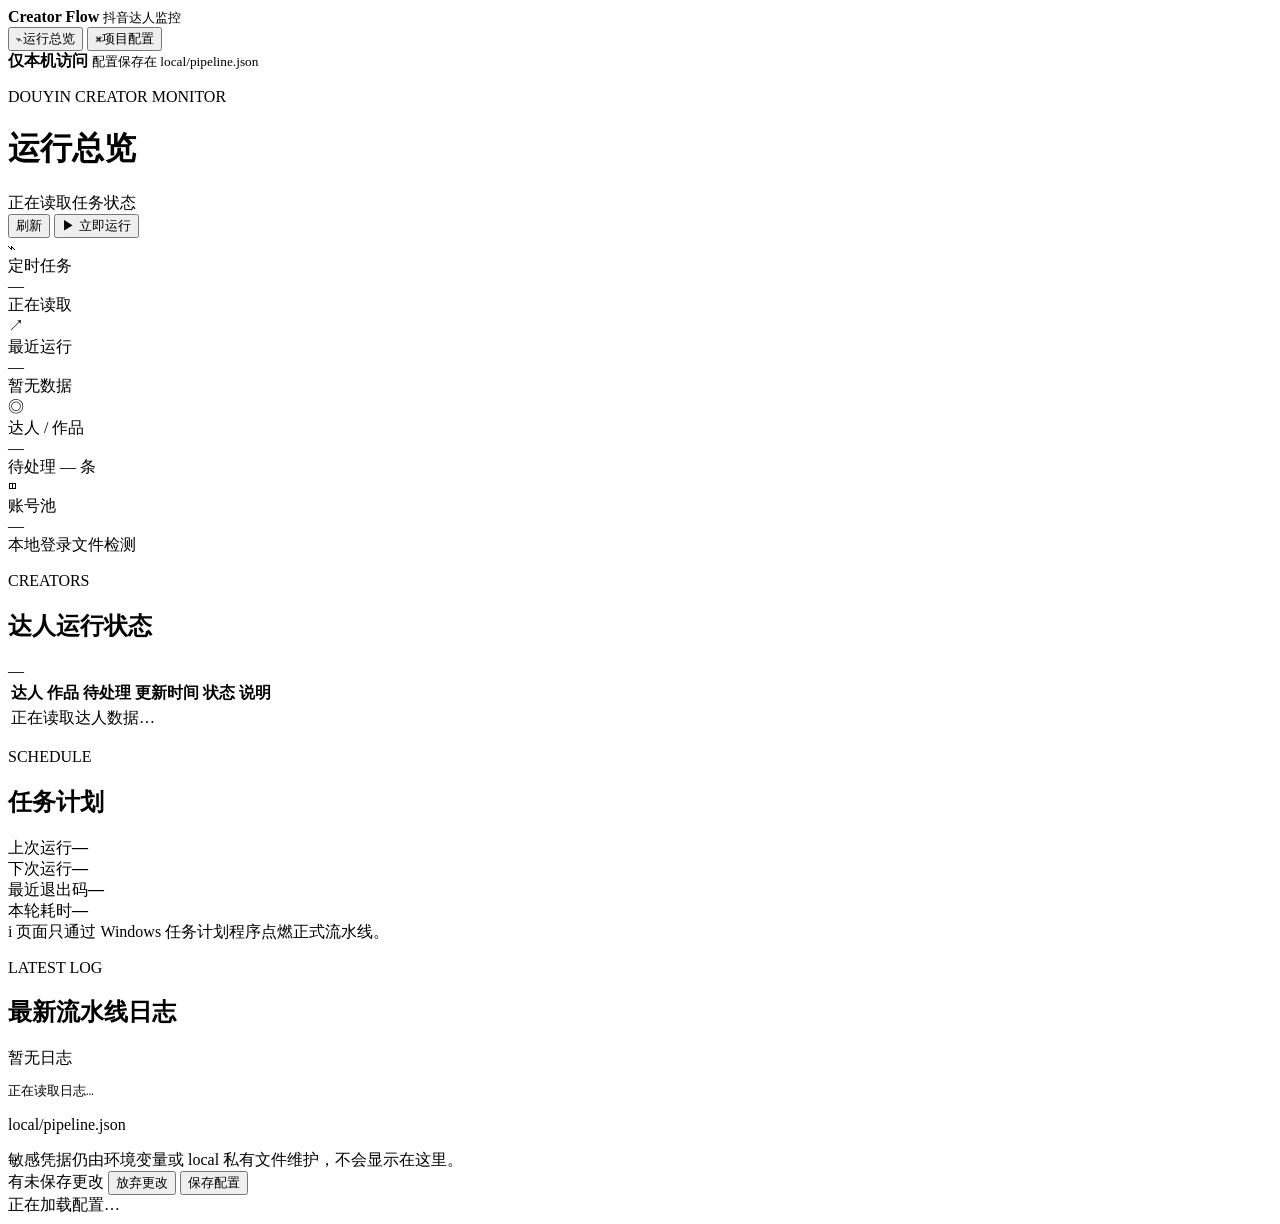
==== web/index.html @ 8add3381 "feat: add local web configuration dashboard" ====
<!doctype html>
<html lang="zh-CN">
  <head>
    <meta charset="utf-8" />
    <meta name="viewport" content="width=device-width, initial-scale=1" />
    <meta name="color-scheme" content="light" />
    <title>抖音达人监控中心</title>
    <link rel="icon" href="/favicon.svg" type="image/svg+xml" />
    <link rel="stylesheet" href="/styles.css" />
  </head>
  <body>
    <div class="app-shell">
      <aside class="sidebar">
        <div class="brand">
          <div class="brand-mark" aria-hidden="true"><span></span></div>
          <div>
            <strong>Creator Flow</strong>
            <small>抖音达人监控</small>
          </div>
        </div>

        <nav class="nav" aria-label="主导航">
          <button class="nav-item active" type="button" data-tab-target="overview">
            <span class="nav-icon">⌁</span><span>运行总览</span>
          </button>
          <button class="nav-item" type="button" data-tab-target="config">
            <span class="nav-icon">⌘</span><span>项目配置</span>
          </button>
        </nav>

        <div class="sidebar-note">
          <span class="pulse-dot"></span>
          <div>
            <strong>仅本机访问</strong>
            <small>配置保存在 local/pipeline.json</small>
          </div>
        </div>
      </aside>

      <main class="main">
        <header class="topbar">
          <div>
            <p class="eyebrow">DOUYIN CREATOR MONITOR</p>
            <h1 id="page-title">运行总览</h1>
          </div>
          <div class="top-actions">
            <div class="task-pill" id="task-pill">
              <span class="status-dot"></span>
              <span id="task-pill-text">正在读取任务状态</span>
            </div>
            <button class="button secondary" id="refresh-button" type="button">刷新</button>
            <button class="button primary" id="run-button" type="button">
              <span>▶</span> 立即运行
            </button>
          </div>
        </header>

        <section class="tab-page active" id="tab-overview">
          <div class="notice hidden" id="status-error" role="alert"></div>

          <div class="metric-grid">
            <article class="metric-card coral">
              <div class="metric-icon">⌁</div>
              <div class="metric-label">定时任务</div>
              <div class="metric-value" id="metric-task">—</div>
              <div class="metric-note" id="metric-task-note">正在读取</div>
            </article>
            <article class="metric-card blue">
              <div class="metric-icon">↗</div>
              <div class="metric-label">最近运行</div>
              <div class="metric-value" id="metric-run">—</div>
              <div class="metric-note" id="metric-run-note">暂无数据</div>
            </article>
            <article class="metric-card violet">
              <div class="metric-icon">◎</div>
              <div class="metric-label">达人 / 作品</div>
              <div class="metric-value" id="metric-creators">—</div>
              <div class="metric-note" id="metric-creators-note">待处理 — 条</div>
            </article>
            <article class="metric-card green">
              <div class="metric-icon">◫</div>
              <div class="metric-label">账号池</div>
              <div class="metric-value" id="metric-accounts">—</div>
              <div class="metric-note">本地登录文件检测</div>
            </article>
          </div>

          <div class="overview-grid">
            <section class="panel creators-panel">
              <div class="panel-header">
                <div>
                  <p class="panel-kicker">CREATORS</p>
                  <h2>达人运行状态</h2>
                </div>
                <span class="panel-meta" id="creator-summary">—</span>
              </div>
              <div class="table-wrap">
                <table>
                  <thead>
                    <tr>
                      <th>达人</th>
                      <th>作品</th>
                      <th>待处理</th>
                      <th>更新时间</th>
                      <th>状态</th>
                      <th>说明</th>
                    </tr>
                  </thead>
                  <tbody id="creator-table-body">
                    <tr><td colspan="6" class="empty-cell">正在读取达人数据…</td></tr>
                  </tbody>
                </table>
              </div>
            </section>

            <section class="panel schedule-panel">
              <div class="panel-header compact">
                <div>
                  <p class="panel-kicker">SCHEDULE</p>
                  <h2>任务计划</h2>
                </div>
              </div>
              <div class="schedule-list">
                <div><span>上次运行</span><strong id="schedule-last">—</strong></div>
                <div><span>下次运行</span><strong id="schedule-next">—</strong></div>
                <div><span>最近退出码</span><strong id="schedule-code">—</strong></div>
                <div><span>本轮耗时</span><strong id="schedule-duration">—</strong></div>
              </div>
              <div class="schedule-hint">
                <span>i</span>
                页面只通过 Windows 任务计划程序点燃正式流水线。
              </div>
            </section>
          </div>

          <section class="panel log-panel">
            <div class="panel-header compact">
              <div>
                <p class="panel-kicker">LATEST LOG</p>
                <h2>最新流水线日志</h2>
              </div>
              <span class="panel-meta mono" id="log-name">暂无日志</span>
            </div>
            <pre id="log-output">正在读取日志…</pre>
          </section>
        </section>

        <section class="tab-page" id="tab-config">
          <div class="config-toolbar">
            <div>
              <p id="config-path">local/pipeline.json</p>
              <span>敏感凭据仍由环境变量或 local 私有文件维护，不会显示在这里。</span>
            </div>
            <div class="toolbar-actions">
              <span class="unsaved hidden" id="unsaved-badge">有未保存更改</span>
              <button class="button secondary" id="reload-config-button" type="button">放弃更改</button>
              <button class="button primary" id="save-config-button" type="button">保存配置</button>
            </div>
          </div>
          <div class="notice hidden" id="config-notice" role="status"></div>
          <form id="config-form" autocomplete="off">
            <div class="config-loading">正在加载配置…</div>
          </form>
        </section>
      </main>
    </div>

    <div class="toast-stack" id="toast-stack" aria-live="polite"></div>
    <script src="/app.js"></script>
  </body>
</html>
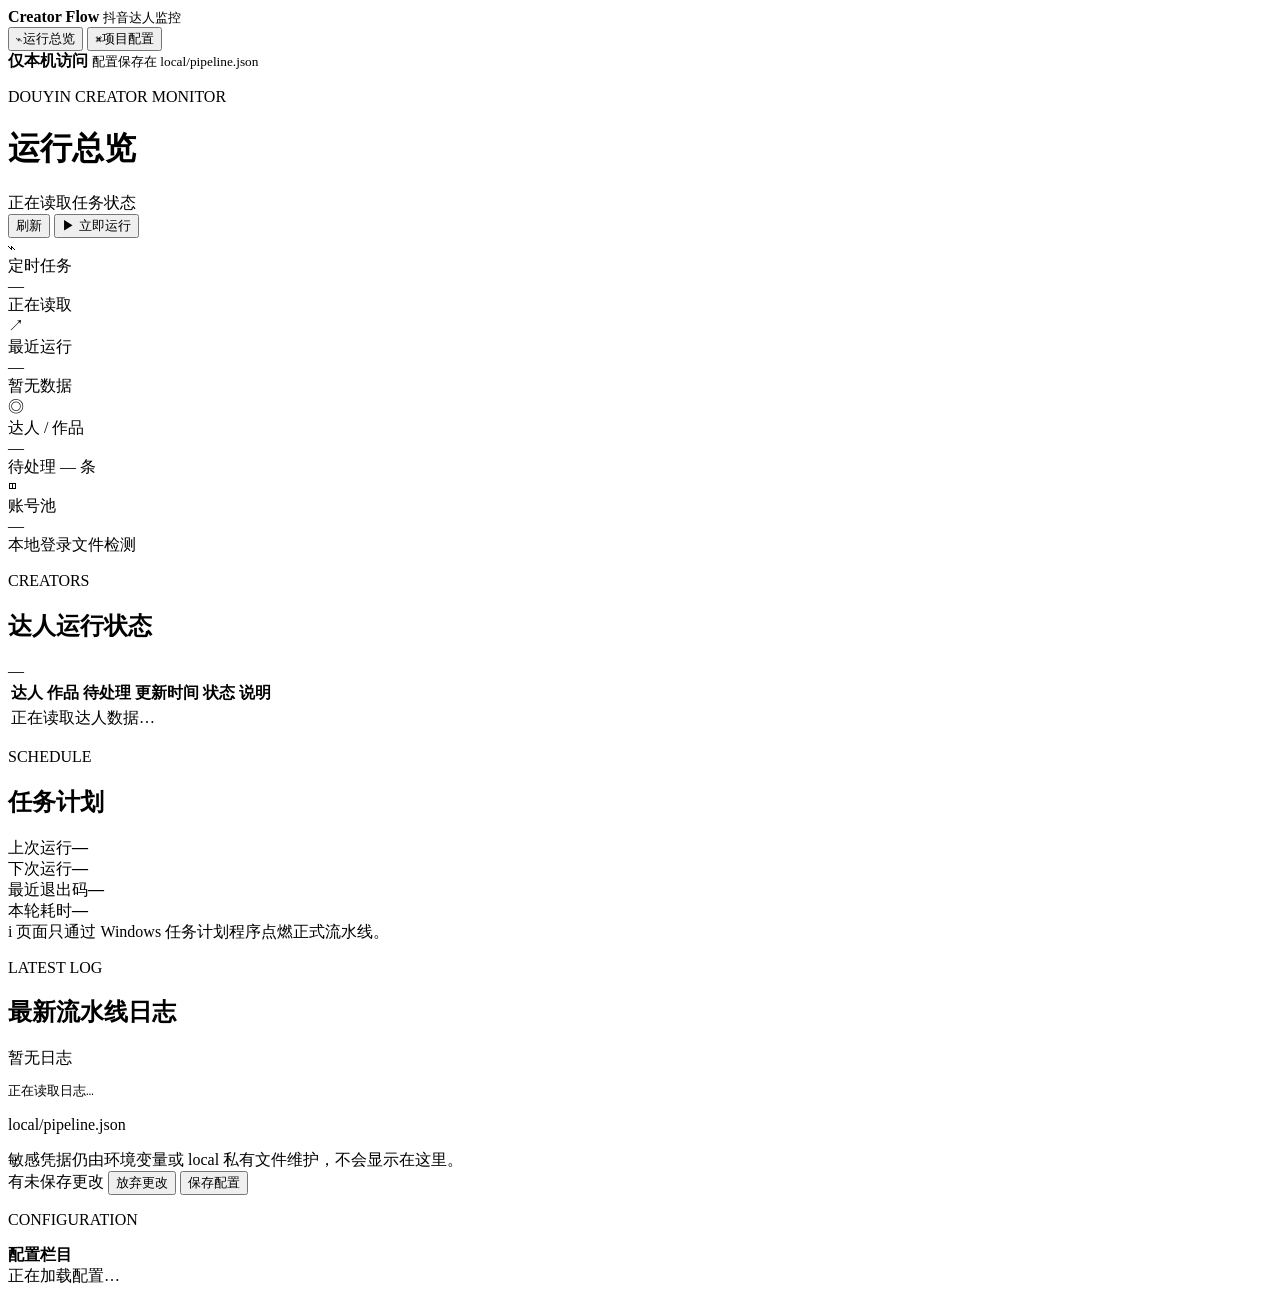
==== commit 990acec1: "feat: add categorized config and account pool management" ====
--- a/web/index.html
+++ b/web/index.html
@@ -158,9 +158,20 @@
             </div>
           </div>
           <div class="notice hidden" id="config-notice" role="status"></div>
-          <form id="config-form" autocomplete="off">
-            <div class="config-loading">正在加载配置…</div>
-          </form>
+          <div class="config-workspace">
+            <aside class="config-category-sidebar">
+              <div class="config-category-heading">
+                <p>CONFIGURATION</p>
+                <strong>配置栏目</strong>
+              </div>
+              <nav id="config-category-nav" aria-label="配置栏目"></nav>
+            </aside>
+            <form id="config-form" autocomplete="off">
+              <div id="config-category-content">
+                <div class="config-loading">正在加载配置…</div>
+              </div>
+            </form>
+          </div>
         </section>
       </main>
     </div>
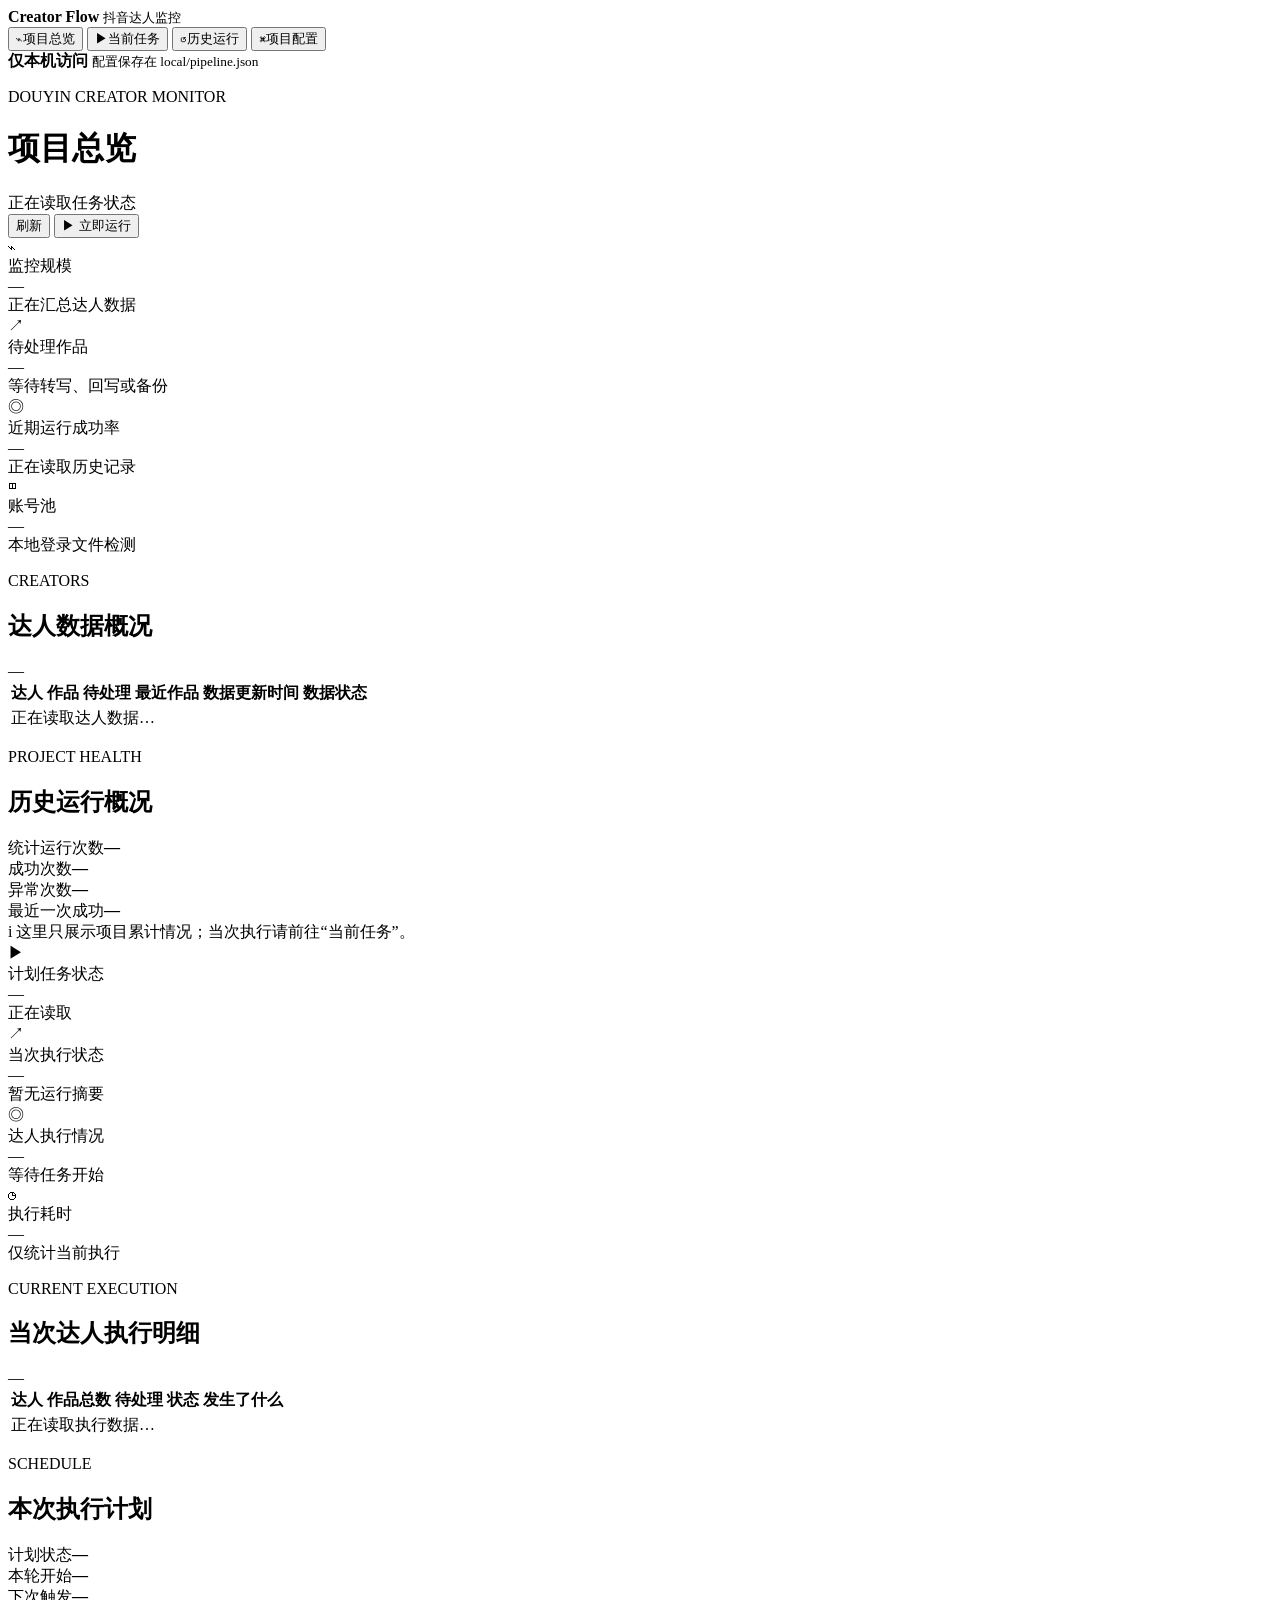
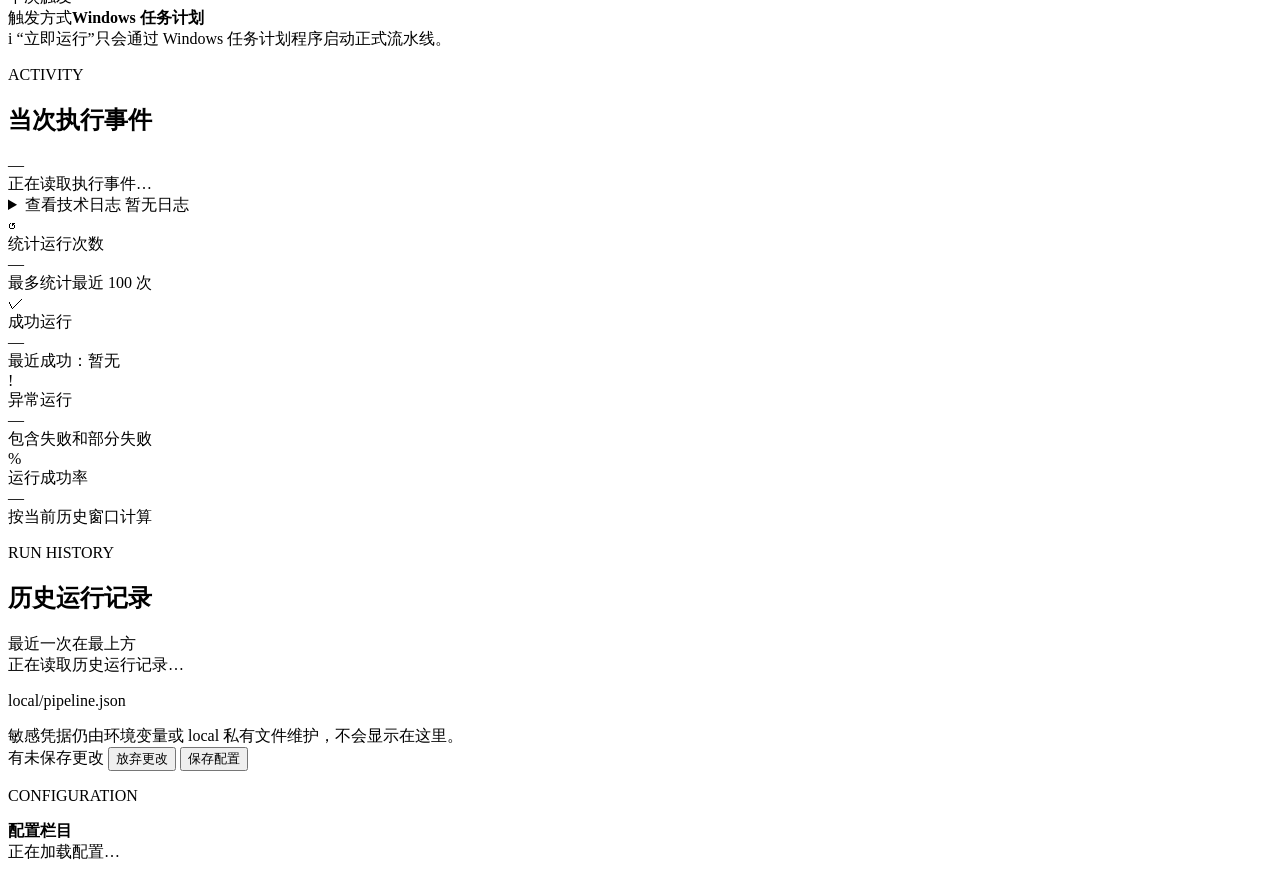
==== commit 2ff93107: "feat: improve dashboard history and browser controls" ====
--- a/web/index.html
+++ b/web/index.html
@@ -21,7 +21,13 @@
 
         <nav class="nav" aria-label="主导航">
           <button class="nav-item active" type="button" data-tab-target="overview">
-            <span class="nav-icon">⌁</span><span>运行总览</span>
+            <span class="nav-icon">⌁</span><span>项目总览</span>
+          </button>
+          <button class="nav-item" type="button" data-tab-target="current">
+            <span class="nav-icon">▶</span><span>当前任务</span>
+          </button>
+          <button class="nav-item" type="button" data-tab-target="history">
+            <span class="nav-icon">↺</span><span>历史运行</span>
           </button>
           <button class="nav-item" type="button" data-tab-target="config">
             <span class="nav-icon">⌘</span><span>项目配置</span>
@@ -41,7 +47,7 @@
         <header class="topbar">
           <div>
             <p class="eyebrow">DOUYIN CREATOR MONITOR</p>
-            <h1 id="page-title">运行总览</h1>
+            <h1 id="page-title">项目总览</h1>
           </div>
           <div class="top-actions">
             <div class="task-pill" id="task-pill">
@@ -61,21 +67,21 @@
           <div class="metric-grid">
             <article class="metric-card coral">
               <div class="metric-icon">⌁</div>
-              <div class="metric-label">定时任务</div>
-              <div class="metric-value" id="metric-task">—</div>
-              <div class="metric-note" id="metric-task-note">正在读取</div>
+              <div class="metric-label">监控规模</div>
+              <div class="metric-value" id="metric-creators">—</div>
+              <div class="metric-note" id="metric-creators-note">正在汇总达人数据</div>
             </article>
             <article class="metric-card blue">
               <div class="metric-icon">↗</div>
-              <div class="metric-label">最近运行</div>
-              <div class="metric-value" id="metric-run">—</div>
-              <div class="metric-note" id="metric-run-note">暂无数据</div>
+              <div class="metric-label">待处理作品</div>
+              <div class="metric-value" id="metric-pending">—</div>
+              <div class="metric-note">等待转写、回写或备份</div>
             </article>
             <article class="metric-card violet">
               <div class="metric-icon">◎</div>
-              <div class="metric-label">达人 / 作品</div>
-              <div class="metric-value" id="metric-creators">—</div>
-              <div class="metric-note" id="metric-creators-note">待处理 — 条</div>
+              <div class="metric-label">近期运行成功率</div>
+              <div class="metric-value" id="metric-history-rate">—</div>
+              <div class="metric-note" id="metric-history-note">正在读取历史记录</div>
             </article>
             <article class="metric-card green">
               <div class="metric-icon">◫</div>
@@ -90,7 +96,7 @@
               <div class="panel-header">
                 <div>
                   <p class="panel-kicker">CREATORS</p>
-                  <h2>达人运行状态</h2>
+                  <h2>达人数据概况</h2>
                 </div>
                 <span class="panel-meta" id="creator-summary">—</span>
               </div>
@@ -101,9 +107,9 @@
                       <th>达人</th>
                       <th>作品</th>
                       <th>待处理</th>
-                      <th>更新时间</th>
-                      <th>状态</th>
-                      <th>说明</th>
+                      <th>最近作品</th>
+                      <th>数据更新时间</th>
+                      <th>数据状态</th>
                     </tr>
                   </thead>
                   <tbody id="creator-table-body">
@@ -116,32 +122,159 @@
             <section class="panel schedule-panel">
               <div class="panel-header compact">
                 <div>
-                  <p class="panel-kicker">SCHEDULE</p>
-                  <h2>任务计划</h2>
+                  <p class="panel-kicker">PROJECT HEALTH</p>
+                  <h2>历史运行概况</h2>
                 </div>
               </div>
               <div class="schedule-list">
-                <div><span>上次运行</span><strong id="schedule-last">—</strong></div>
-                <div><span>下次运行</span><strong id="schedule-next">—</strong></div>
-                <div><span>最近退出码</span><strong id="schedule-code">—</strong></div>
-                <div><span>本轮耗时</span><strong id="schedule-duration">—</strong></div>
+                <div><span>统计运行次数</span><strong id="overview-history-total">—</strong></div>
+                <div><span>成功次数</span><strong id="overview-history-success">—</strong></div>
+                <div><span>异常次数</span><strong id="overview-history-issues">—</strong></div>
+                <div><span>最近一次成功</span><strong id="overview-latest-success">—</strong></div>
               </div>
               <div class="schedule-hint">
                 <span>i</span>
-                页面只通过 Windows 任务计划程序点燃正式流水线。
+                这里只展示项目累计情况；当次执行请前往“当前任务”。
               </div>
             </section>
           </div>
-
-          <section class="panel log-panel">
+        </section>
+
+        <section class="tab-page" id="tab-current">
+          <div class="metric-grid">
+            <article class="metric-card coral">
+              <div class="metric-icon">▶</div>
+              <div class="metric-label">计划任务状态</div>
+              <div class="metric-value" id="current-task-state">—</div>
+              <div class="metric-note" id="current-task-note">正在读取</div>
+            </article>
+            <article class="metric-card blue">
+              <div class="metric-icon">↗</div>
+              <div class="metric-label">当次执行状态</div>
+              <div class="metric-value" id="current-run-status">—</div>
+              <div class="metric-note" id="current-run-note">暂无运行摘要</div>
+            </article>
+            <article class="metric-card violet">
+              <div class="metric-icon">◎</div>
+              <div class="metric-label">达人执行情况</div>
+              <div class="metric-value" id="current-creator-result">—</div>
+              <div class="metric-note" id="current-creator-result-note">等待任务开始</div>
+            </article>
+            <article class="metric-card green">
+              <div class="metric-icon">◷</div>
+              <div class="metric-label">执行耗时</div>
+              <div class="metric-value" id="current-duration">—</div>
+              <div class="metric-note">仅统计当前执行</div>
+            </article>
+          </div>
+
+          <div class="overview-grid">
+            <section class="panel creators-panel">
+              <div class="panel-header">
+                <div>
+                  <p class="panel-kicker">CURRENT EXECUTION</p>
+                  <h2>当次达人执行明细</h2>
+                </div>
+                <span class="panel-meta" id="current-creator-summary">—</span>
+              </div>
+              <div class="table-wrap">
+                <table>
+                  <thead>
+                    <tr>
+                      <th>达人</th>
+                      <th>作品总数</th>
+                      <th>待处理</th>
+                      <th>状态</th>
+                      <th>发生了什么</th>
+                    </tr>
+                  </thead>
+                  <tbody id="current-creator-table-body">
+                    <tr><td colspan="5" class="empty-cell">正在读取执行数据…</td></tr>
+                  </tbody>
+                </table>
+              </div>
+            </section>
+
+            <section class="panel schedule-panel">
+              <div class="panel-header compact">
+                <div>
+                  <p class="panel-kicker">SCHEDULE</p>
+                  <h2>本次执行计划</h2>
+                </div>
+              </div>
+              <div class="schedule-list">
+                <div><span>计划状态</span><strong id="schedule-state">—</strong></div>
+                <div><span>本轮开始</span><strong id="schedule-start">—</strong></div>
+                <div><span>下次触发</span><strong id="schedule-next">—</strong></div>
+                <div><span>触发方式</span><strong>Windows 任务计划</strong></div>
+              </div>
+              <div class="schedule-hint">
+                <span>i</span>
+                “立即运行”只会通过 Windows 任务计划程序启动正式流水线。
+              </div>
+            </section>
+          </div>
+
+          <section class="panel activity-panel">
             <div class="panel-header compact">
               <div>
-                <p class="panel-kicker">LATEST LOG</p>
-                <h2>最新流水线日志</h2>
-              </div>
-              <span class="panel-meta mono" id="log-name">暂无日志</span>
-            </div>
-            <pre id="log-output">正在读取日志…</pre>
+                <p class="panel-kicker">ACTIVITY</p>
+                <h2>当次执行事件</h2>
+              </div>
+              <span class="panel-meta" id="activity-count">—</span>
+            </div>
+            <div class="activity-timeline" id="activity-timeline">
+              <div class="empty-cell">正在读取执行事件…</div>
+            </div>
+          </section>
+
+          <section class="panel log-panel">
+            <details>
+              <summary>查看技术日志 <span class="mono" id="log-name">暂无日志</span></summary>
+              <pre id="log-output">正在读取日志…</pre>
+            </details>
+          </section>
+        </section>
+
+        <section class="tab-page" id="tab-history">
+          <div class="metric-grid">
+            <article class="metric-card coral">
+              <div class="metric-icon">↺</div>
+              <div class="metric-label">统计运行次数</div>
+              <div class="metric-value" id="history-total">—</div>
+              <div class="metric-note">最多统计最近 100 次</div>
+            </article>
+            <article class="metric-card green">
+              <div class="metric-icon">✓</div>
+              <div class="metric-label">成功运行</div>
+              <div class="metric-value" id="history-success">—</div>
+              <div class="metric-note" id="history-latest-success">最近成功：暂无</div>
+            </article>
+            <article class="metric-card coral">
+              <div class="metric-icon">!</div>
+              <div class="metric-label">异常运行</div>
+              <div class="metric-value" id="history-issues">—</div>
+              <div class="metric-note">包含失败和部分失败</div>
+            </article>
+            <article class="metric-card violet">
+              <div class="metric-icon">%</div>
+              <div class="metric-label">运行成功率</div>
+              <div class="metric-value" id="history-rate">—</div>
+              <div class="metric-note">按当前历史窗口计算</div>
+            </article>
+          </div>
+
+          <section class="panel history-panel">
+            <div class="panel-header">
+              <div>
+                <p class="panel-kicker">RUN HISTORY</p>
+                <h2>历史运行记录</h2>
+              </div>
+              <span class="panel-meta">最近一次在最上方</span>
+            </div>
+            <div class="history-list" id="history-list">
+              <div class="empty-cell">正在读取历史运行记录…</div>
+            </div>
           </section>
         </section>
 
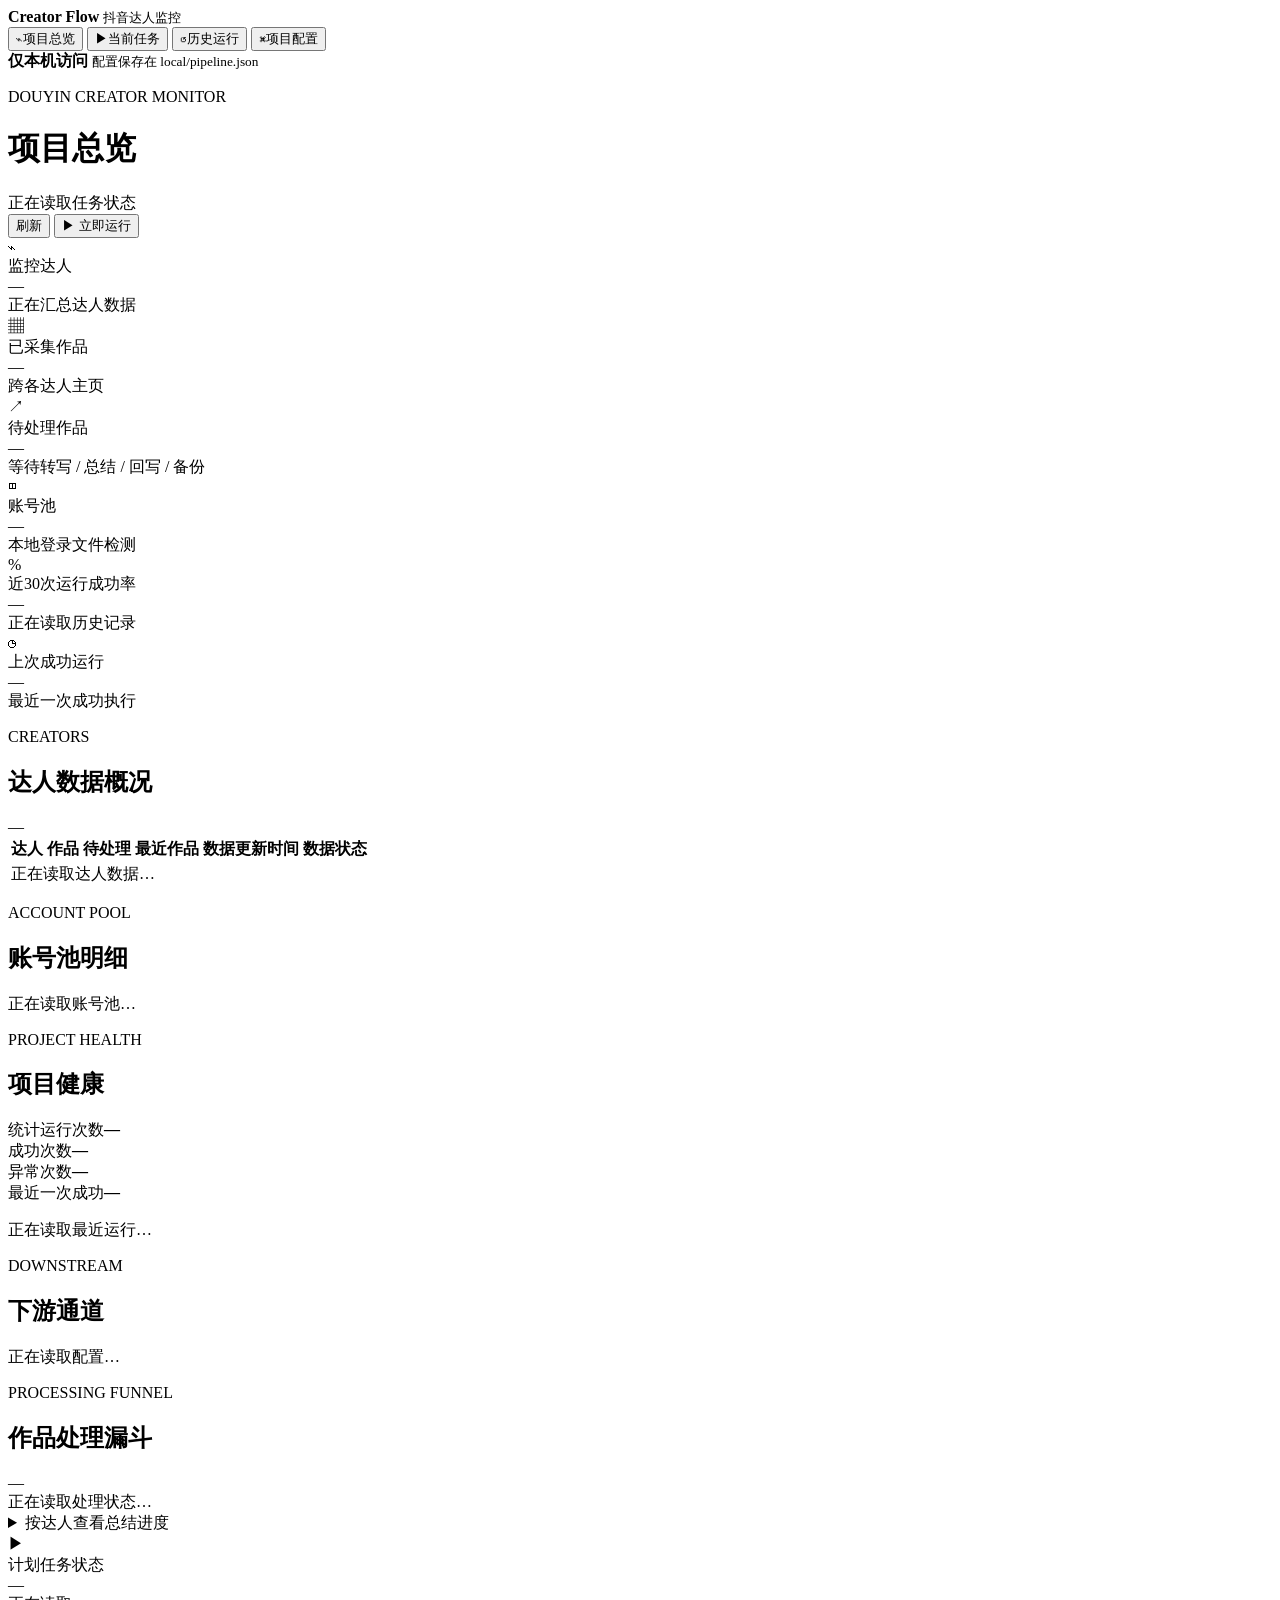
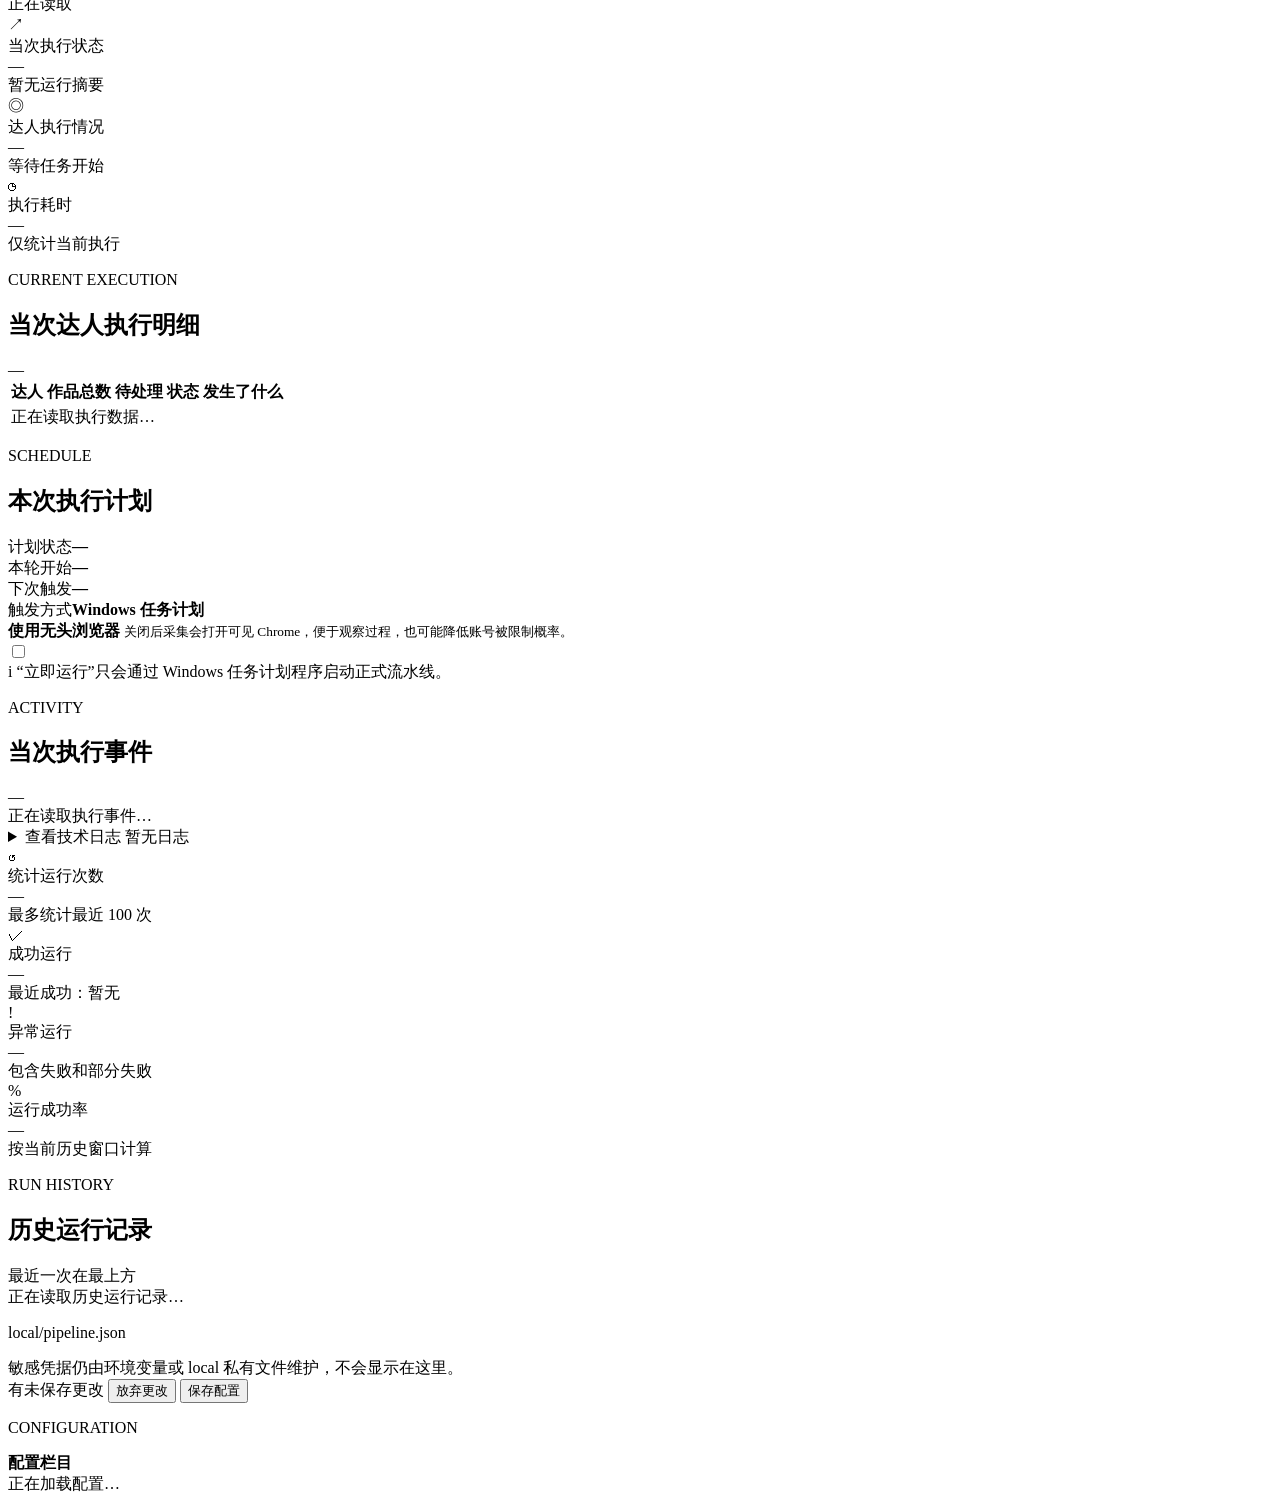
==== commit 4feffed2: "feat: manage ordered account pool in dashboard" ====
--- a/web/index.html
+++ b/web/index.html
@@ -64,30 +64,44 @@
         <section class="tab-page active" id="tab-overview">
           <div class="notice hidden" id="status-error" role="alert"></div>
 
+          <div class="alert-strip hidden" id="overview-alerts" aria-live="polite"></div>
+
           <div class="metric-grid">
             <article class="metric-card coral">
               <div class="metric-icon">⌁</div>
-              <div class="metric-label">监控规模</div>
+              <div class="metric-label">监控达人</div>
               <div class="metric-value" id="metric-creators">—</div>
               <div class="metric-note" id="metric-creators-note">正在汇总达人数据</div>
             </article>
             <article class="metric-card blue">
+              <div class="metric-icon">▦</div>
+              <div class="metric-label">已采集作品</div>
+              <div class="metric-value" id="metric-works">—</div>
+              <div class="metric-note" id="metric-works-note">跨各达人主页</div>
+            </article>
+            <article class="metric-card violet">
               <div class="metric-icon">↗</div>
               <div class="metric-label">待处理作品</div>
               <div class="metric-value" id="metric-pending">—</div>
-              <div class="metric-note">等待转写、回写或备份</div>
-            </article>
-            <article class="metric-card violet">
-              <div class="metric-icon">◎</div>
-              <div class="metric-label">近期运行成功率</div>
-              <div class="metric-value" id="metric-history-rate">—</div>
-              <div class="metric-note" id="metric-history-note">正在读取历史记录</div>
+              <div class="metric-note">等待转写 / 总结 / 回写 / 备份</div>
             </article>
             <article class="metric-card green">
               <div class="metric-icon">◫</div>
               <div class="metric-label">账号池</div>
               <div class="metric-value" id="metric-accounts">—</div>
-              <div class="metric-note">本地登录文件检测</div>
+              <div class="metric-note" id="metric-accounts-note">本地登录文件检测</div>
+            </article>
+            <article class="metric-card amber">
+              <div class="metric-icon">%</div>
+              <div class="metric-label">近30次运行成功率</div>
+              <div class="metric-value" id="metric-history-rate">—</div>
+              <div class="metric-note" id="metric-history-note">正在读取历史记录</div>
+            </article>
+            <article class="metric-card blue">
+              <div class="metric-icon">◷</div>
+              <div class="metric-label">上次成功运行</div>
+              <div class="metric-value" id="metric-last-success">—</div>
+              <div class="metric-note" id="metric-last-success-note">最近一次成功执行</div>
             </article>
           </div>
 
@@ -119,25 +133,65 @@
               </div>
             </section>
 
-            <section class="panel schedule-panel">
-              <div class="panel-header compact">
-                <div>
-                  <p class="panel-kicker">PROJECT HEALTH</p>
-                  <h2>历史运行概况</h2>
-                </div>
-              </div>
-              <div class="schedule-list">
-                <div><span>统计运行次数</span><strong id="overview-history-total">—</strong></div>
-                <div><span>成功次数</span><strong id="overview-history-success">—</strong></div>
-                <div><span>异常次数</span><strong id="overview-history-issues">—</strong></div>
-                <div><span>最近一次成功</span><strong id="overview-latest-success">—</strong></div>
-              </div>
-              <div class="schedule-hint">
-                <span>i</span>
-                这里只展示项目累计情况；当次执行请前往“当前任务”。
+            <section class="panel side-panel">
+              <div class="panel-block">
+                <div class="panel-header compact">
+                  <div>
+                    <p class="panel-kicker">ACCOUNT POOL</p>
+                    <h2>账号池明细</h2>
+                  </div>
+                </div>
+                <div class="account-detail-list" id="overview-account-list">
+                  <div class="empty-cell">正在读取账号池…</div>
+                </div>
+              </div>
+
+              <div class="panel-block">
+                <div class="panel-header compact">
+                  <div>
+                    <p class="panel-kicker">PROJECT HEALTH</p>
+                    <h2>项目健康</h2>
+                  </div>
+                </div>
+                <div class="health-stats">
+                  <div><span>统计运行次数</span><strong id="overview-history-total">—</strong></div>
+                  <div><span>成功次数</span><strong id="overview-history-success">—</strong></div>
+                  <div><span>异常次数</span><strong id="overview-history-issues">—</strong></div>
+                  <div><span>最近一次成功</span><strong id="overview-latest-success">—</strong></div>
+                </div>
+                <p class="health-headline" id="overview-health-headline">正在读取最近运行…</p>
+              </div>
+
+              <div class="panel-block">
+                <div class="panel-header compact">
+                  <div>
+                    <p class="panel-kicker">DOWNSTREAM</p>
+                    <h2>下游通道</h2>
+                  </div>
+                </div>
+                <div class="channel-list" id="overview-channels">
+                  <div class="empty-cell">正在读取配置…</div>
+                </div>
               </div>
             </section>
           </div>
+
+          <section class="panel funnel-panel">
+            <div class="panel-header compact">
+              <div>
+                <p class="panel-kicker">PROCESSING FUNNEL</p>
+                <h2>作品处理漏斗</h2>
+              </div>
+              <span class="panel-meta" id="funnel-total">—</span>
+            </div>
+            <div class="funnel-bars" id="funnel-bars">
+              <div class="empty-cell">正在读取处理状态…</div>
+            </div>
+            <details class="funnel-detail">
+              <summary>按达人查看总结进度</summary>
+              <div class="funnel-creators" id="funnel-creators"></div>
+            </details>
+          </section>
         </section>
 
         <section class="tab-page" id="tab-current">
@@ -208,6 +262,16 @@
                 <div><span>下次触发</span><strong id="schedule-next">—</strong></div>
                 <div><span>触发方式</span><strong>Windows 任务计划</strong></div>
               </div>
+              <div class="current-headless-control switch-field">
+                <div>
+                  <strong>使用无头浏览器</strong>
+                  <small>关闭后采集会打开可见 Chrome，便于观察过程，也可能降低账号被限制概率。</small>
+                </div>
+                <label class="switch">
+                  <input type="checkbox" id="headless-toggle">
+                  <span></span>
+                </label>
+              </div>
               <div class="schedule-hint">
                 <span>i</span>
                 “立即运行”只会通过 Windows 任务计划程序启动正式流水线。
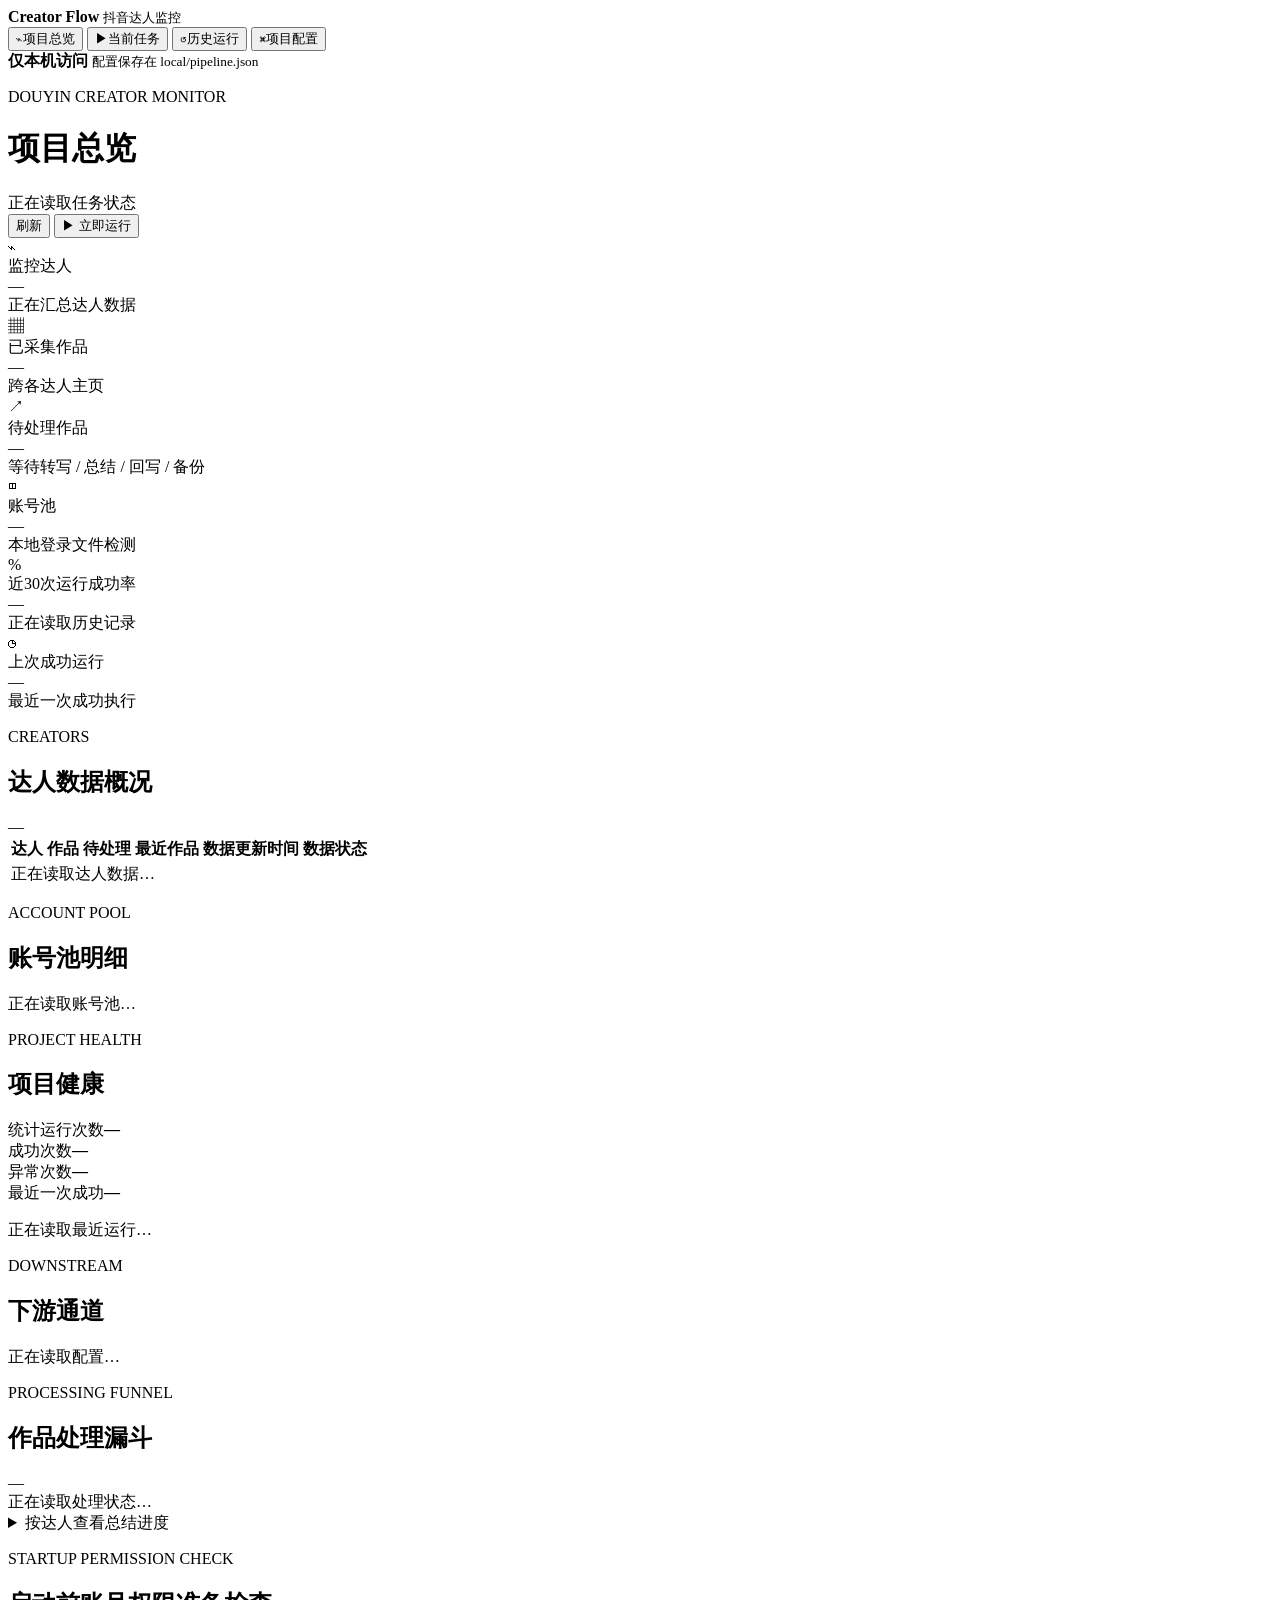
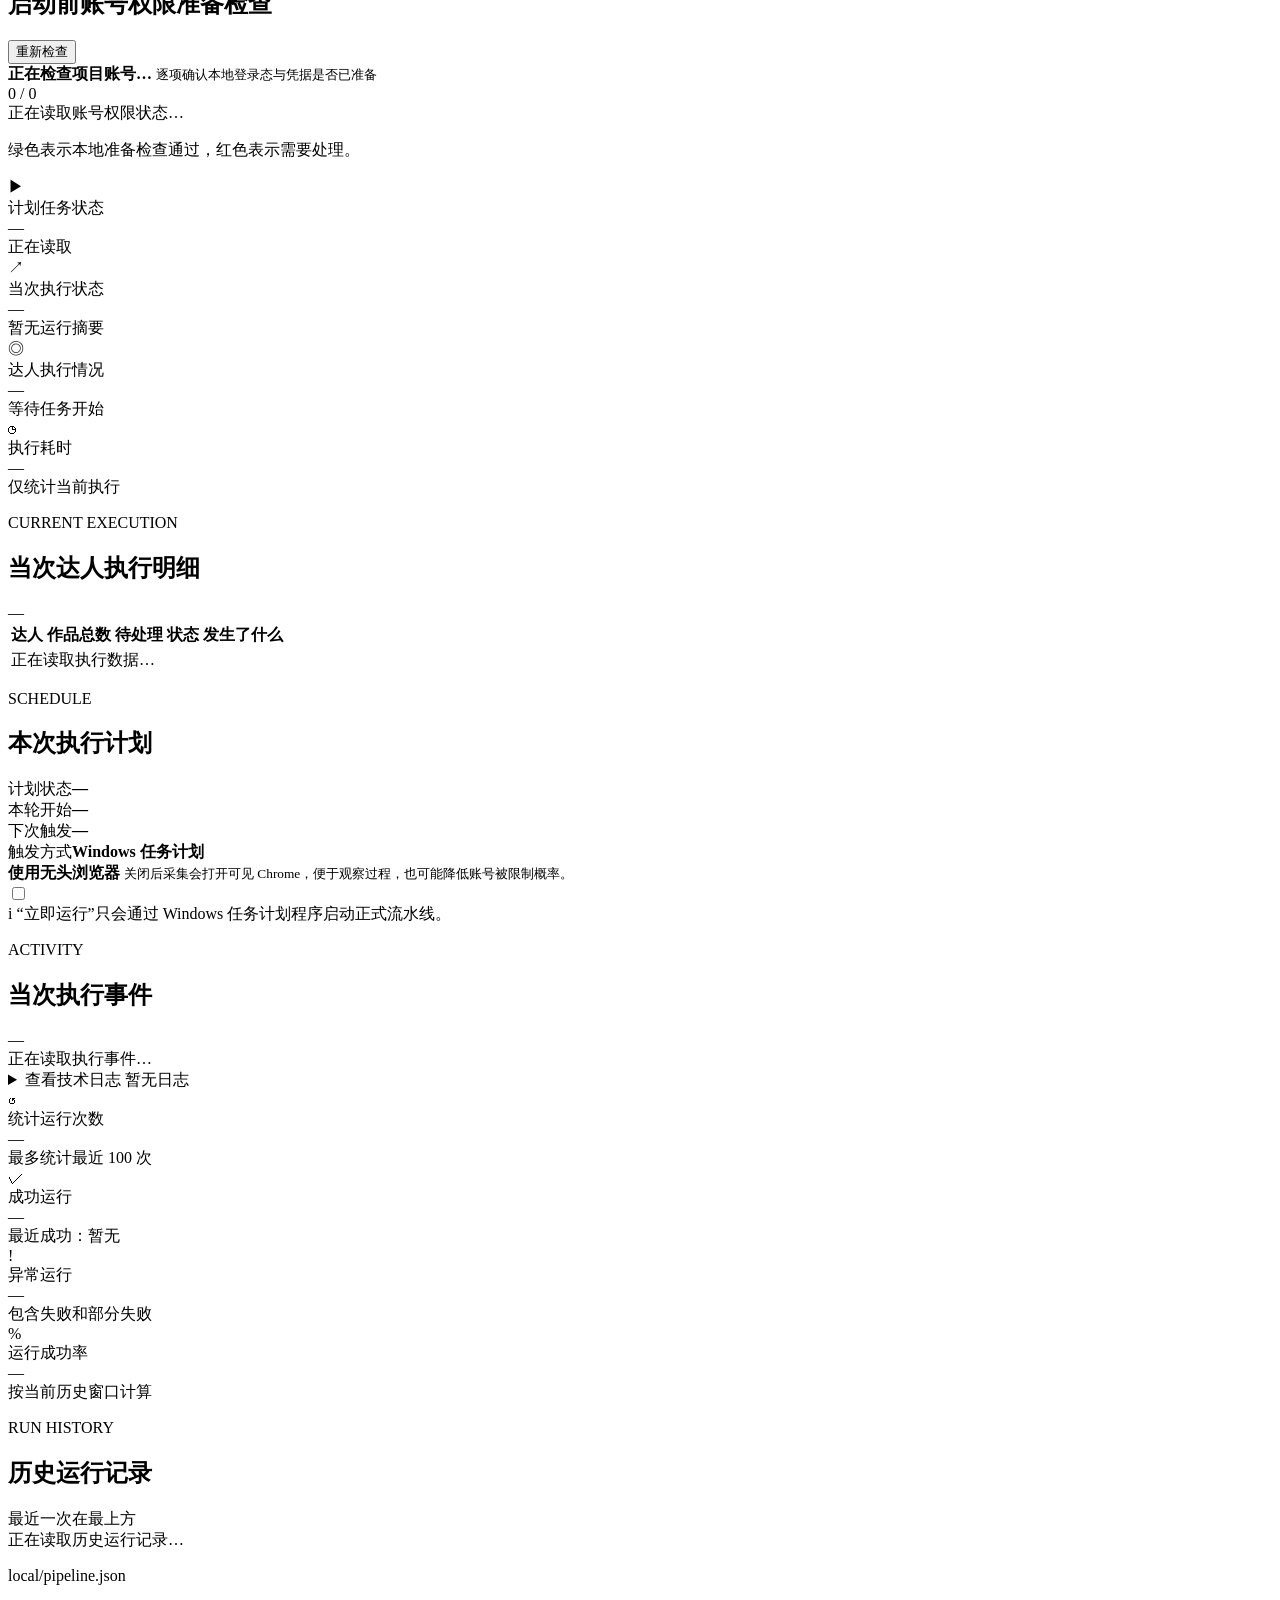
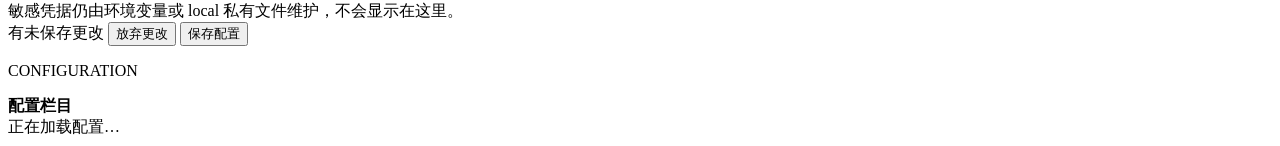
==== commit fe80e269: "feat: add startup account readiness checks" ====
--- a/web/index.html
+++ b/web/index.html
@@ -195,6 +195,30 @@
         </section>
 
         <section class="tab-page" id="tab-current">
+          <section class="panel permission-check-panel" id="permission-check-panel">
+            <div class="panel-header compact">
+              <div>
+                <p class="panel-kicker">STARTUP PERMISSION CHECK</p>
+                <h2>启动前账号权限准备检查</h2>
+              </div>
+              <button class="button secondary small" id="permission-refresh-button" type="button">重新检查</button>
+            </div>
+            <div class="permission-progress-summary">
+              <div>
+                <strong id="permission-progress-title">正在检查项目账号…</strong>
+                <small id="permission-progress-note">逐项确认本地登录态与凭据是否已准备</small>
+              </div>
+              <span id="permission-progress-count">0 / 0</span>
+            </div>
+            <div class="permission-progress-track" role="progressbar" aria-label="账号权限检查进度" aria-valuemin="0" aria-valuemax="100" aria-valuenow="0">
+              <span id="permission-progress-fill"></span>
+            </div>
+            <div class="permission-check-list" id="permission-check-list">
+              <div class="empty-cell">正在读取账号权限状态…</div>
+            </div>
+            <p class="permission-scope-note" id="permission-scope-note">绿色表示本地准备检查通过，红色表示需要处理。</p>
+          </section>
+
           <div class="metric-grid">
             <article class="metric-card coral">
               <div class="metric-icon">▶</div>
